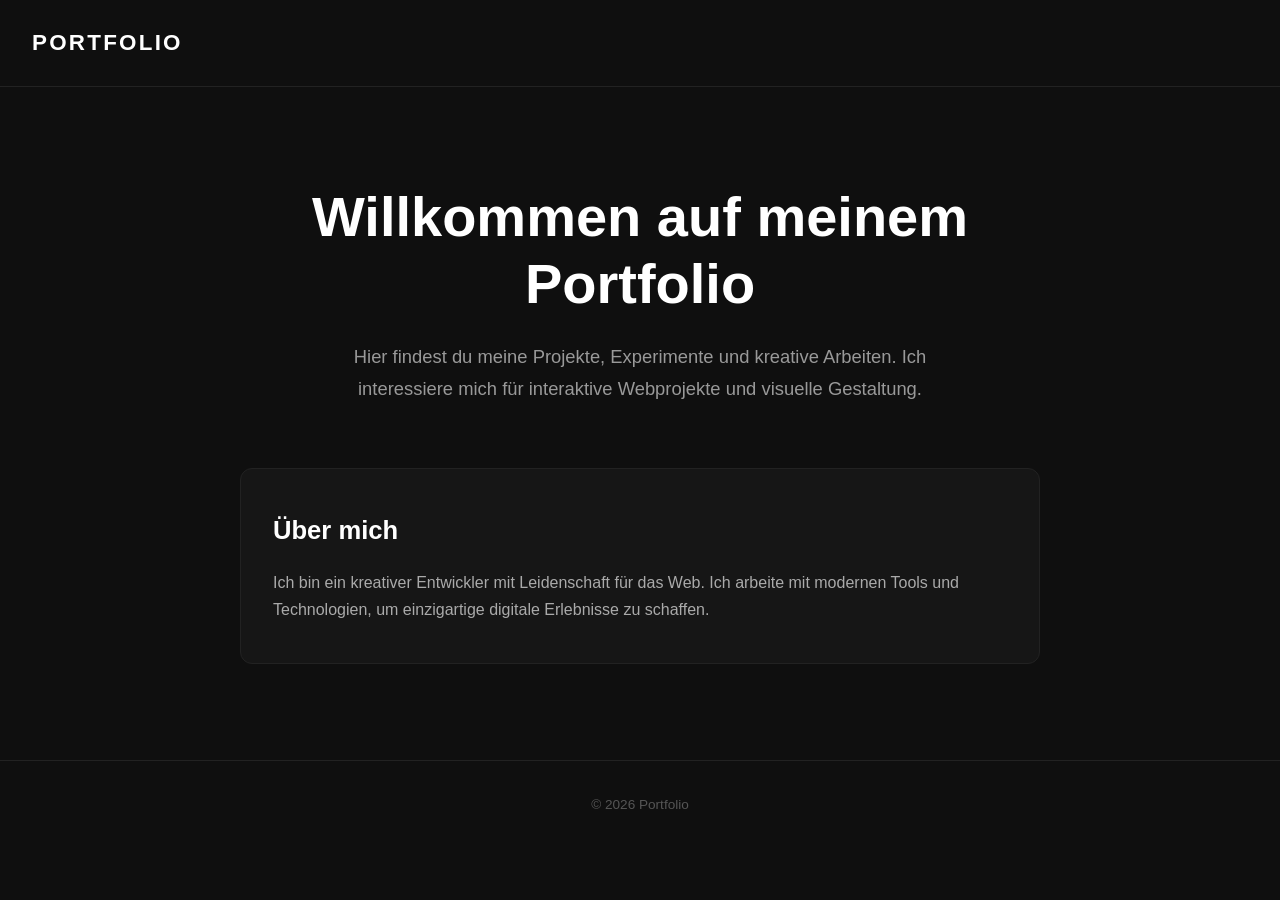
==== index.html @ 3737b042 "eine wunderbare website beginnt" ====
<!DOCTYPE html>
<html lang="de">
<head>
  <meta charset="UTF-8" />
  <meta name="viewport" content="width=device-width, initial-scale=1.0" />
  <title>Portfolio</title>
  <link rel="stylesheet" href="style.css" />
</head>
<body>
  <header>
    <nav>
      <span class="logo">Portfolio</span>
    </nav>
  </header>

  <main>
    <section class="hero">
      <h1>Willkommen auf meinem Portfolio</h1>
      <p>Hier findest du meine Projekte, Experimente und kreative Arbeiten. Ich interessiere mich für interaktive Webprojekte und visuelle Gestaltung.</p>
    </section>

    <section class="content">
      <h2>Über mich</h2>
      <p>Ich bin ein kreativer Entwickler mit Leidenschaft für das Web. Ich arbeite mit modernen Tools und Technologien, um einzigartige digitale Erlebnisse zu schaffen.</p>
    </section>
  </main>

  <footer>
    <p>&copy; 2026 Portfolio</p>
  </footer>
</body>
</html>
---- style.css ----
/* Reset & Base */
*, *::before, *::after {
  box-sizing: border-box;
  margin: 0;
  padding: 0;
}

body {
  font-family: 'Segoe UI', Arial, sans-serif;
  background-color: #0f0f0f;
  color: #e0e0e0;
  line-height: 1.7;
}

/* Navigation */
header {
  padding: 1.5rem 2rem;
  border-bottom: 1px solid #222;
}

nav .logo {
  font-size: 1.4rem;
  font-weight: 700;
  letter-spacing: 0.1em;
  color: #ffffff;
  text-transform: uppercase;
}

/* Hero Section */
.hero {
  max-width: 800px;
  margin: 6rem auto 4rem;
  padding: 0 2rem;
  text-align: center;
}

.hero h1 {
  font-size: clamp(2rem, 5vw, 3.5rem);
  font-weight: 800;
  color: #ffffff;
  margin-bottom: 1.5rem;
  line-height: 1.2;
}

.hero p {
  font-size: 1.15rem;
  color: #999;
  max-width: 600px;
  margin: 0 auto;
}

/* Content Section */
.content {
  max-width: 800px;
  margin: 0 auto 6rem;
  padding: 2.5rem 2rem;
  background: #161616;
  border: 1px solid #222;
  border-radius: 12px;
}

.content h2 {
  font-size: 1.6rem;
  font-weight: 700;
  color: #ffffff;
  margin-bottom: 1rem;
}

.content p {
  font-size: 1rem;
  color: #aaa;
}

/* Footer */
footer {
  text-align: center;
  padding: 2rem;
  border-top: 1px solid #222;
  font-size: 0.85rem;
  color: #555;
}
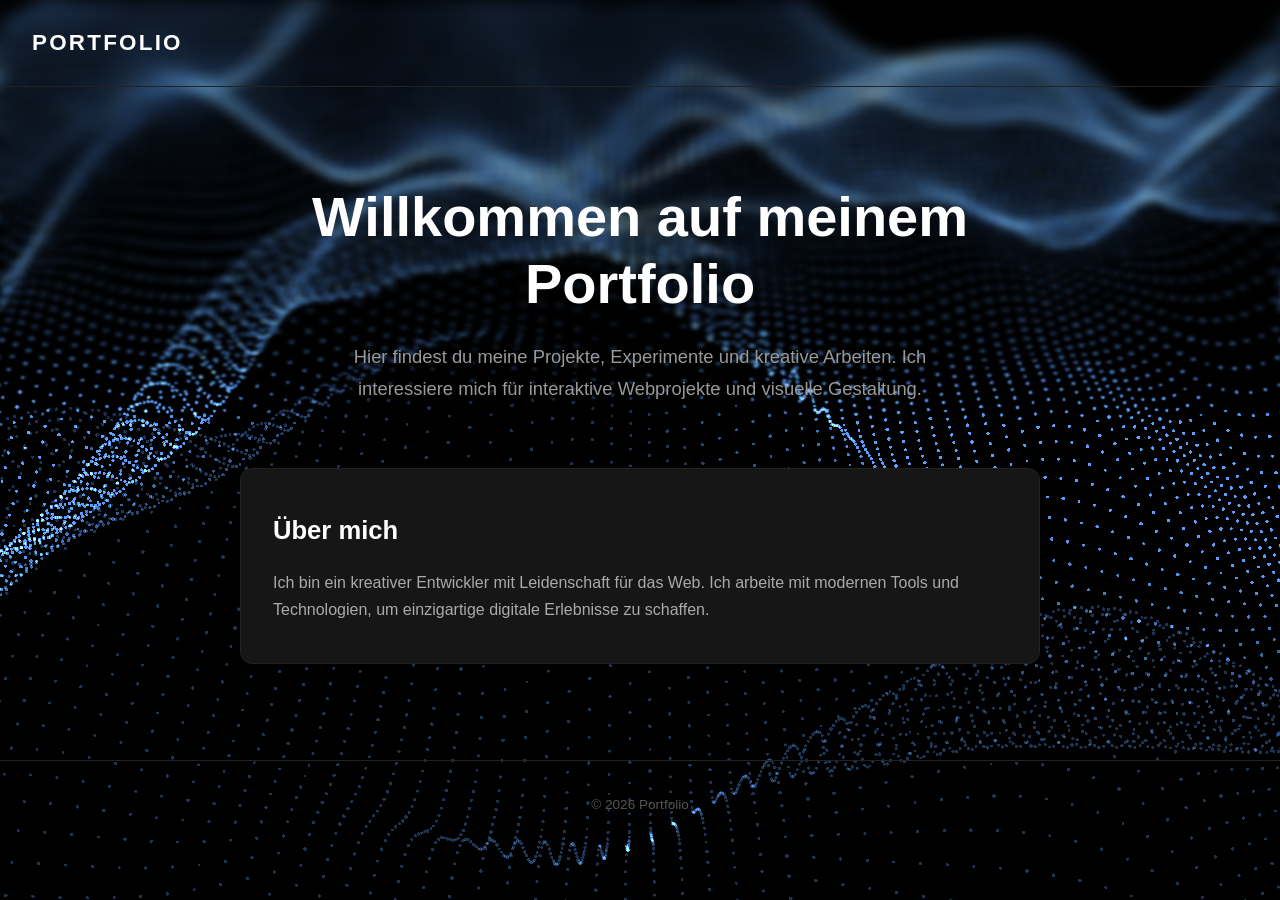
==== commit 4bb6a492: "cables integriert" ====
--- a/index.html
+++ b/index.html
@@ -7,6 +7,8 @@
   <link rel="stylesheet" href="style.css" />
 </head>
 <body>
+  <canvas id="glcanvas" tabindex="1"></canvas>
+
   <header>
     <nav>
       <span class="logo">Portfolio</span>
@@ -28,5 +30,21 @@
   <footer>
     <p>&copy; 2026 Portfolio</p>
   </footer>
+
+  <script type="text/javascript" src="js/patch.js" async></script>
+  <script type="text/javascript">
+    document.addEventListener("CABLES.jsLoaded", function (event) {
+      CABLES.patch = new CABLES.Patch({
+        patch: CABLES.exportedPatch,
+        "prefixAssetPath": "",
+        "assetPath": "assets/",
+        "jsPath": "js/",
+        "glCanvasId": "glcanvas",
+        "glCanvasResizeToWindow": true,
+        "onError": function(initiator, ...args) { console.error("["+initiator+"]", ...args); },
+        "canvas": { "alpha": true, "premultipliedAlpha": true }
+      });
+    });
+  </script>
 </body>
 </html>
--- a/style.css
+++ b/style.css
@@ -10,6 +10,23 @@
   background-color: #0f0f0f;
   color: #e0e0e0;
   line-height: 1.7;
+}
+
+/* Cables Background Canvas */
+#glcanvas {
+  position: fixed;
+  top: 0;
+  left: 0;
+  width: 100%;
+  height: 100%;
+  z-index: 0;
+  display: block;
+  outline: 0;
+}
+
+header, main, footer {
+  position: relative;
+  z-index: 1;
 }
 
 /* Navigation */
